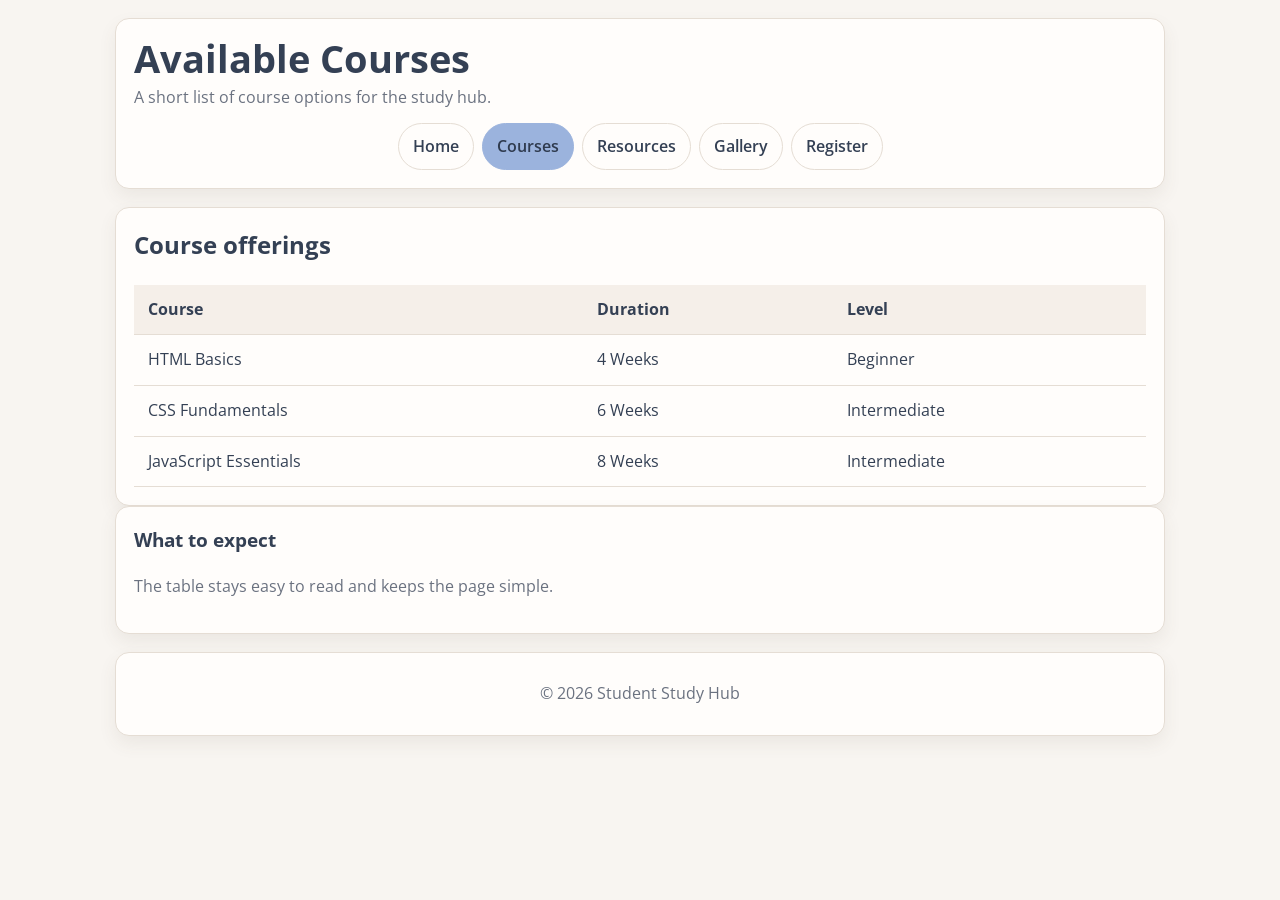
==== courses.html @ 5aac5bdd "Initial CSS lab submission" ====
<!DOCTYPE html>
<html lang="en">
<head>
    <meta charset="UTF-8">
    <meta name="viewport" content="width=device-width, initial-scale=1.0">
    <title>Courses | Student Study Hub</title>
    <link rel="stylesheet" href="csslab.css">
</head>
<body>
    <div class="page">
        <header class="site-header">
            <div class="brand-row">
                <div>
                    <h1 class="site-title">Available Courses</h1>
                    <p class="site-tagline">A short list of course options for the study hub.</p>
                </div>
            </div>
            <nav class="site-nav" aria-label="Primary">
                <ul>
                    <li><a href="index.html">Home</a></li>
                    <li><a class="active" href="courses.html">Courses</a></li>
                    <li><a href="resources.html">Resources</a></li>
                    <li><a href="gallery.html">Gallery</a></li>
                    <li><a href="register.html">Register</a></li>
                </ul>
            </nav>
        </header>

        <section class="table-panel">
            <div class="panel-heading">
            <h2>Course offerings</h2>
        </div>
            <table>
                <thead>
                    <tr>
                        <th>Course</th>
                        <th>Duration</th>
                        <th>Level</th>
                    </tr>
                </thead>
                <tbody>
                    <tr>
                        <td>HTML Basics</td>
                        <td>4 Weeks</td>
                        <td>Beginner</td>
                    </tr>
                    <tr>
                        <td>CSS Fundamentals</td>
                        <td>6 Weeks</td>
                        <td>Intermediate</td>
                    </tr>
                    <tr>
                        <td>JavaScript Essentials</td>
                        <td>8 Weeks</td>
                        <td>Intermediate</td>
                    </tr>
                </tbody>
            </table>
        </section>

        <section class="content-card">
            <h3>What to expect</h3>
            <p>
                The table stays easy to read and keeps the page simple.
            </p>
        </section>

        <footer class="footer">
            <p>&copy; 2026 Student Study Hub</p>
        </footer>
    </div>
</body>
</html>
---- csslab.css ----
@import url('https://fonts.googleapis.com/css2?family=Open+Sans:wght@400;600;700&display=swap');

:root {
    --bg: #f8f5f1;
    --surface: #fffdfb;
    --surface-alt: #f2ebe5;
    --text: #344054;
    --muted: #6b7280;
    --brand: #9bb3dd;
    --brand-dark: #7f9bcf;
    --border: #e5ddd4;
    --shadow: 0 8px 18px rgba(92, 80, 68, 0.08);
    --radius: 14px;
}

* {
    box-sizing: border-box;
}

body {
    margin: 0;
    font-family: "Open Sans", Arial, sans-serif;
    background: var(--bg);
    color: var(--text);
    line-height: 1.6;
}

img {
    max-width: 100%;
    display: block;
}

a {
    color: var(--brand);
    text-decoration: none;
}

a:hover {
    color: var(--brand-dark);
}

.page {
    width: min(1050px, calc(100% - 24px));
    margin: 0 auto;
    padding: 18px 0 32px;
}

.site-header,
.hero,
.content-card,
.feature-card,
.gallery-card,
.info-panel,
.form-panel,
.table-panel,
.footer,
.navbar,
.container,
.container-one,
.container-two {
    background: var(--surface);
    border: 1px solid var(--border);
    border-radius: var(--radius);
    box-shadow: var(--shadow);
}

.site-header {
    padding: 18px;
    margin-bottom: 18px;
}

.brand-row {
    display: flex;
    justify-content: space-between;
    gap: 14px;
    align-items: flex-start;
    margin-bottom: 12px;
}

.site-title {
    margin: 0;
    font-size: clamp(1.8rem, 3vw, 2.4rem);
    line-height: 1.1;
}

.site-tagline {
    margin: 6px 0 0;
    color: var(--muted);
}

.badge {
    padding: 8px 12px;
    border-radius: 999px;
    background: var(--surface-alt);
    font-size: 0.92rem;
    font-weight: 700;
    white-space: nowrap;
}

.site-nav {
    display: flex;
    justify-content: center;
}

.site-nav ul {
    list-style: none;
    margin: 0;
    padding: 0;
    display: flex;
    flex-wrap: wrap;
    gap: 8px;
    justify-content: center;
}

.site-nav a,
.navbar a {
    display: inline-flex;
    align-items: center;
    justify-content: center;
    padding: 10px 14px;
    border-radius: 999px;
    border: 1px solid var(--border);
    background: var(--surface);
    color: var(--text);
    font-weight: 600;
}

.site-nav a:hover,
.site-nav a.active,
.site-nav a:focus-visible,
.navbar a:hover,
.navbar a:focus-visible {
    background: var(--brand);
    border-color: var(--brand);
    color: #2f3b4f;
}

.hero {
    display: grid;
    grid-template-columns: 1.2fr 0.8fr;
    gap: 18px;
    padding: 18px;
    margin-bottom: 18px;
}

.hero h2,
.content-card h2,
.content-card h3,
.feature-card h3,
.gallery-card h3,
.info-panel h2,
.table-panel h2,
.form-panel h2 {
    margin-top: 0;
}

.hero p,
.content-card p,
.info-panel p,
.form-panel p {
    color: var(--muted);
}

.hero-media {
    min-height: 260px;
    border-radius: 12px;
    overflow: hidden;
    border: 1px solid var(--border);
}

.hero-media img {
    width: 100%;
    height: 100%;
    object-fit: cover;
}

.hero-actions,
.actions,
.inline-group,
.mini-stats {
    display: flex;
    flex-wrap: wrap;
    gap: 10px;
}

.mini-stats {
    margin-top: 10px;
}

.stat {
    background: var(--surface-alt);
    border-radius: 12px;
    padding: 10px 12px;
    min-width: 130px;
}

.stat strong {
    display: block;
}

.button,
button,
input[type="submit"] {
    display: inline-flex;
    align-items: center;
    justify-content: center;
    border: 1px solid var(--brand);
    border-radius: 999px;
    padding: 10px 16px;
    background: #dde7f8;
    color: #3f4d63;
    cursor: pointer;
    font: inherit;
    font-weight: 700;
}

.button:hover,
button:hover,
input[type="submit"]:hover {
    background: #cfdbf3;
    border-color: var(--brand-dark);
}

.button:focus-visible,
button:focus-visible,
input[type="submit"]:focus-visible,
.site-nav a:focus-visible,
.navbar a:focus-visible,
input:focus-visible,
select:focus-visible,
textarea:focus-visible {
    outline: 3px solid rgba(36, 87, 166, 0.25);
    outline-offset: 2px;
}

.grid {
    display: grid;
    gap: 16px;
}

.feature-grid {
    grid-template-columns: repeat(3, minmax(0, 1fr));
    margin-bottom: 18px;
}

.gallery-grid {
    grid-template-columns: repeat(2, minmax(0, 1fr));
}

.feature-card,
.content-card,
.info-panel,
.table-panel,
.form-panel,
.gallery-card {
    padding: 18px;
}

.feature-card:hover,
.content-card:hover,
.gallery-card:hover {
    transform: translateY(-2px);
}

.feature-icon {
    width: 44px;
    height: 44px;
    display: grid;
    place-items: center;
    border-radius: 10px;
    background: #f0e7f8;
    font-weight: 700;
    margin-bottom: 12px;
}

.table-panel table {
    width: 100%;
    border-collapse: collapse;
}

.table-panel th,
.table-panel td {
    padding: 12px 14px;
    text-align: left;
    border-bottom: 1px solid var(--border);
}

.table-panel th {
    background: #f5efe9;
}

.form-panel form {
    display: grid;
    gap: 14px;
}

.form-grid {
    display: grid;
    grid-template-columns: repeat(2, minmax(0, 1fr));
    gap: 14px;
}

.field {
    display: grid;
    gap: 6px;
}

.field label,
.form-panel legend {
    font-weight: 700;
}

input,
select,
textarea {
    width: 100%;
    padding: 11px 12px;
    border-radius: 10px;
    border: 1px solid var(--border);
    background: #fff;
    color: var(--text);
    font: inherit;
}

input[type="radio"],
input[type="checkbox"] {
    width: auto;
    accent-color: var(--brand);
}

.inline-option {
    display: inline-flex;
    align-items: center;
    gap: 7px;
    padding: 8px 10px;
    border-radius: 10px;
    background: #f6f0ea;
}

.stack {
    display: grid;
    gap: 10px;
}

.muted {
    color: var(--muted);
}

.footer {
    margin-top: 18px;
    padding: 12px 16px;
    text-align: center;
    color: var(--muted);
}

.navbar {
    display: flex;
    justify-content: space-between;
    align-items: center;
    gap: 12px;
    padding: 14px 16px;
    margin-bottom: 16px;
}

.nav-logo {
    font-weight: 700;
}

.navbar ul {
    list-style: none;
    margin: 0;
    padding: 0;
    display: flex;
    flex-wrap: wrap;
    gap: 8px;
}

.container,
.container-one,
.container-two {
    display: flex;
    flex-wrap: wrap;
    gap: 12px;
    padding: 16px;
}

.container {
    justify-content: center;
}

.container-one {
    justify-content: space-evenly;
}

.container-two {
    justify-content: center;
}

.item,
.card {
    flex: 1 1 120px;
    min-height: 84px;
    display: grid;
    place-items: center;
    border-radius: 12px;
    background: var(--surface-alt);
    border: 1px solid var(--border);
    font-weight: 700;
}

.item {
    min-width: 70px;
}

.card {
    min-width: 150px;
}

.flip-card {
    perspective: 1000px;
    min-height: 300px;
}

.flip-card-inner {
    position: relative;
    min-height: 300px;
    transform-style: preserve-3d;
    transition: transform 0.6s ease;
}

.flip-card:hover .flip-card-inner,
.flip-card:focus-within .flip-card-inner {
    transform: rotateY(180deg);
}

.flip-card-front,
.flip-card-back {
    position: absolute;
    inset: 0;
    border-radius: 12px;
    overflow: hidden;
    backface-visibility: hidden;
}

.flip-card-front {
    background: #f5f0ea;
}

.flip-card-front img {
    width: 100%;
    height: 100%;
    object-fit: cover;
}

.flip-card-front .caption {
    position: absolute;
    left: 12px;
    right: 12px;
    bottom: 12px;
    padding: 8px 10px;
    border-radius: 10px;
    background: rgba(255, 251, 247, 0.96);
    font-weight: 700;
}

.flip-card-back {
    transform: rotateY(180deg);
    display: grid;
    place-items: center;
    padding: 20px;
    text-align: center;
    background: #f5ede5;
}

.note {
    display: inline-block;
    margin-top: 8px;
    padding: 6px 10px;
    border-radius: 999px;
    background: #fffaf5;
    border: 1px solid var(--border);
    font-size: 0.9rem;
}

.panel-heading {
    display: flex;
    justify-content: space-between;
    gap: 10px;
    flex-wrap: wrap;
    align-items: baseline;
}

@media (max-width: 900px) {
    .hero,
    .feature-grid,
    .gallery-grid,
    .form-grid {
        grid-template-columns: 1fr;
    }

    .brand-row,
    .navbar {
        flex-direction: column;
        align-items: flex-start;
    }
}

@media (max-width: 640px) {
    .page {
        width: min(100% - 16px, 1050px);
        padding-top: 12px;
    }

    .site-nav a,
    .navbar a,
    .button,
    button,
    input[type="submit"] {
        width: 100%;
    }

    .site-header,
    .hero,
    .content-card,
    .feature-card,
    .gallery-card,
    .info-panel,
    .form-panel,
    .table-panel,
    .footer,
    .navbar,
    .container,
    .container-one,
    .container-two {
        border-radius: 12px;
    }
}
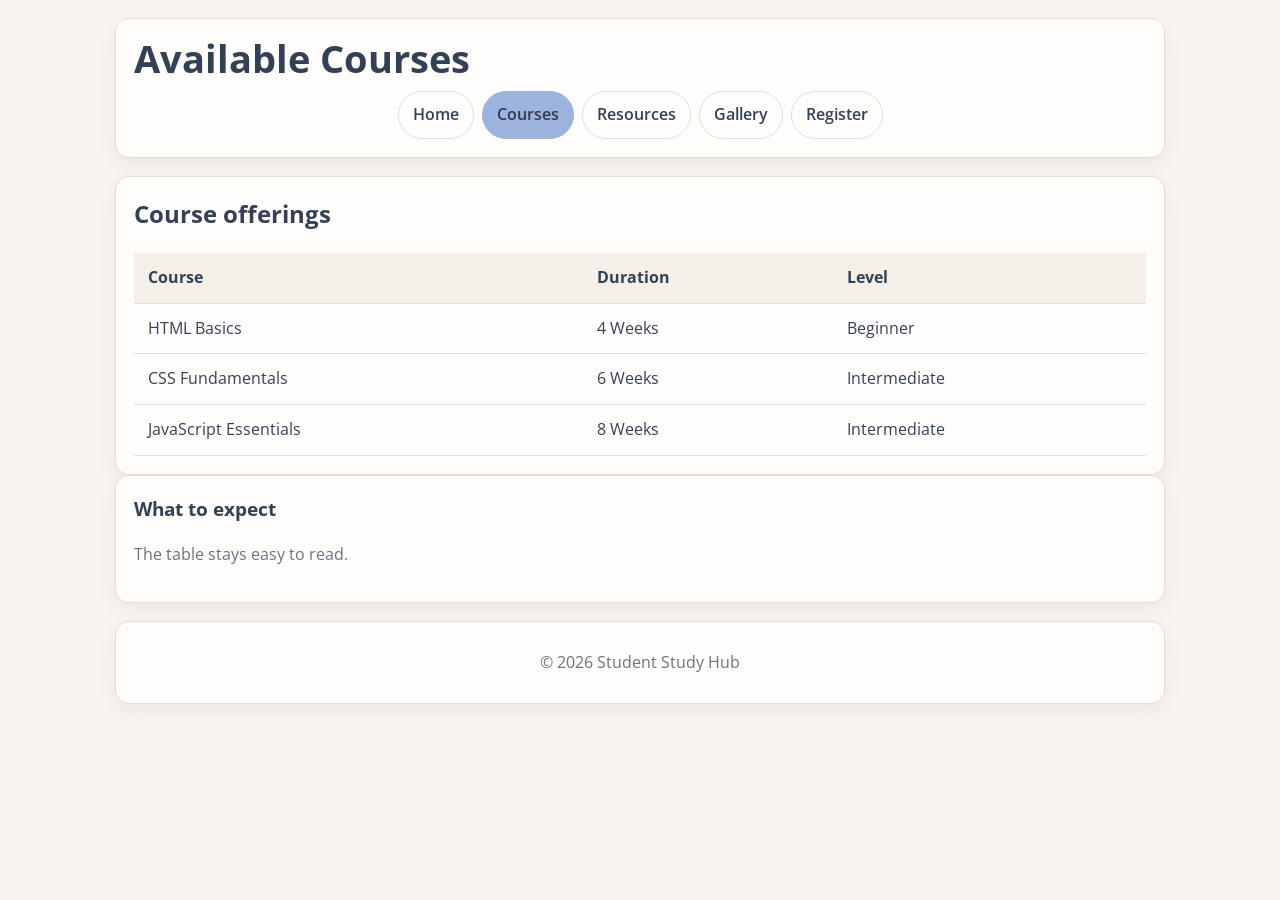
==== commit 934d9362: "Remove filler text and simplify pages" ====
--- a/courses.html
+++ b/courses.html
@@ -12,7 +12,6 @@
             <div class="brand-row">
                 <div>
                     <h1 class="site-title">Available Courses</h1>
-                    <p class="site-tagline">A short list of course options for the study hub.</p>
                 </div>
             </div>
             <nav class="site-nav" aria-label="Primary">
@@ -60,9 +59,7 @@
 
         <section class="content-card">
             <h3>What to expect</h3>
-            <p>
-                The table stays easy to read and keeps the page simple.
-            </p>
+            <p>The table stays easy to read.</p>
         </section>
 
         <footer class="footer">
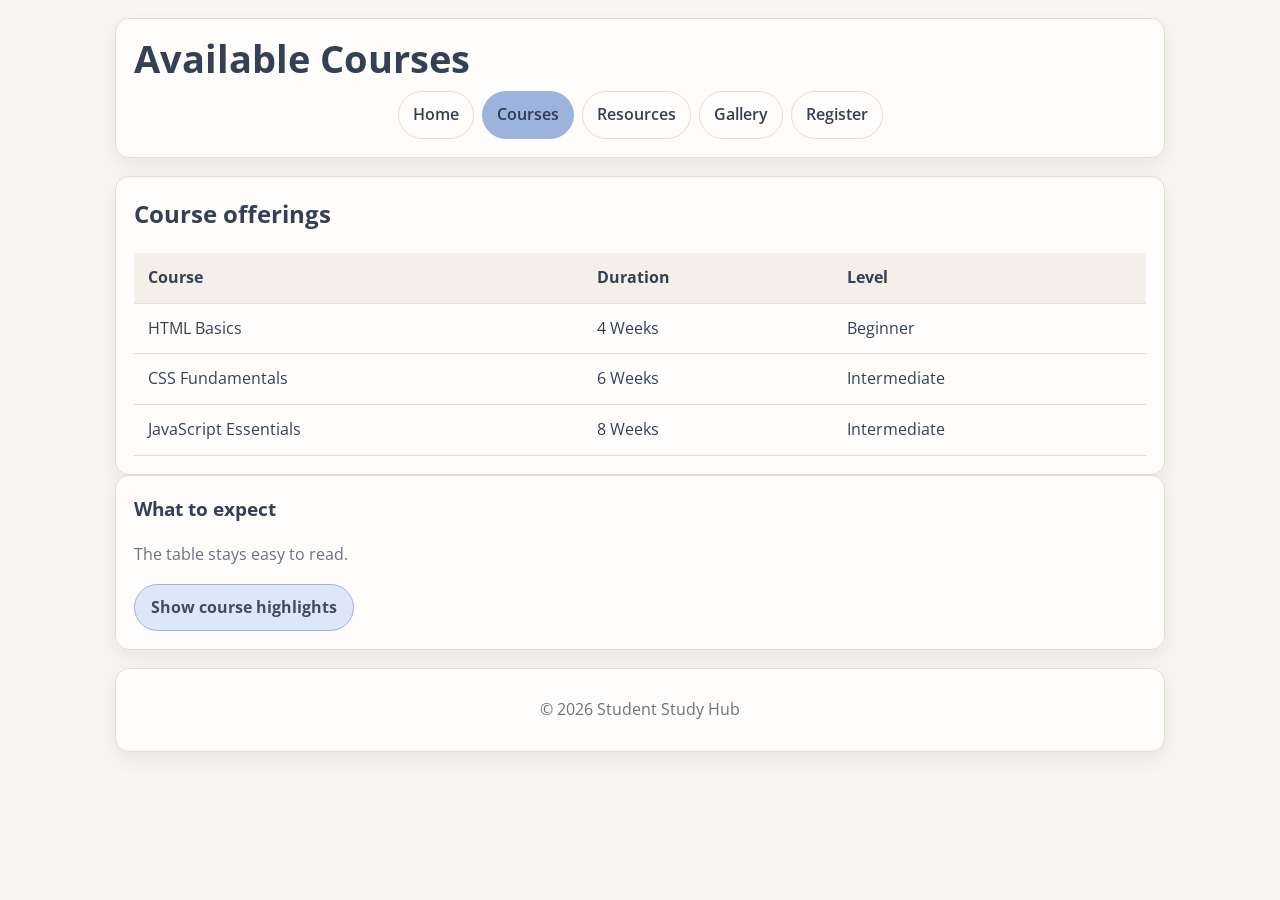
==== commit 6fef75b3: "Add external JavaScript interactions" ====
--- a/courses.html
+++ b/courses.html
@@ -60,11 +60,14 @@
         <section class="content-card">
             <h3>What to expect</h3>
             <p>The table stays easy to read.</p>
+            <button type="button" data-toggle-target="course-highlights" data-show-text="Show course highlights" data-hide-text="Hide course highlights">Show course highlights</button>
+            <p id="course-highlights" class="muted" hidden>HTML is the foundation, CSS handles presentation, and JavaScript adds interaction.</p>
         </section>
 
         <footer class="footer">
             <p>&copy; 2026 Student Study Hub</p>
         </footer>
     </div>
+    <script src="student.js" defer></script>
 </body>
 </html>
--- a/csslab.css
+++ b/csslab.css
@@ -351,6 +351,45 @@
     padding: 12px 16px;
     text-align: center;
     color: var(--muted);
+}
+
+.form-status {
+    margin: 0;
+    padding: 10px 12px;
+    border-radius: 10px;
+    background: #f6f0ea;
+    color: var(--text);
+    border: 1px solid var(--border);
+    min-height: 44px;
+}
+
+.form-status:empty {
+    display: none;
+}
+
+.form-status[data-state="error"] {
+    background: #fff1f1;
+    border-color: #efc1c1;
+    color: #8c2f2f;
+}
+
+.form-status[data-state="success"] {
+    background: #edf7ed;
+    border-color: #c5e1c5;
+    color: #215a21;
+}
+
+.welcome-message {
+    margin: 0;
+    padding: 12px 14px;
+    border-radius: 12px;
+    background: var(--surface-alt);
+    border: 1px solid var(--border);
+    font-weight: 600;
+}
+
+.content-card button {
+    width: fit-content;
 }
 
 .navbar {
